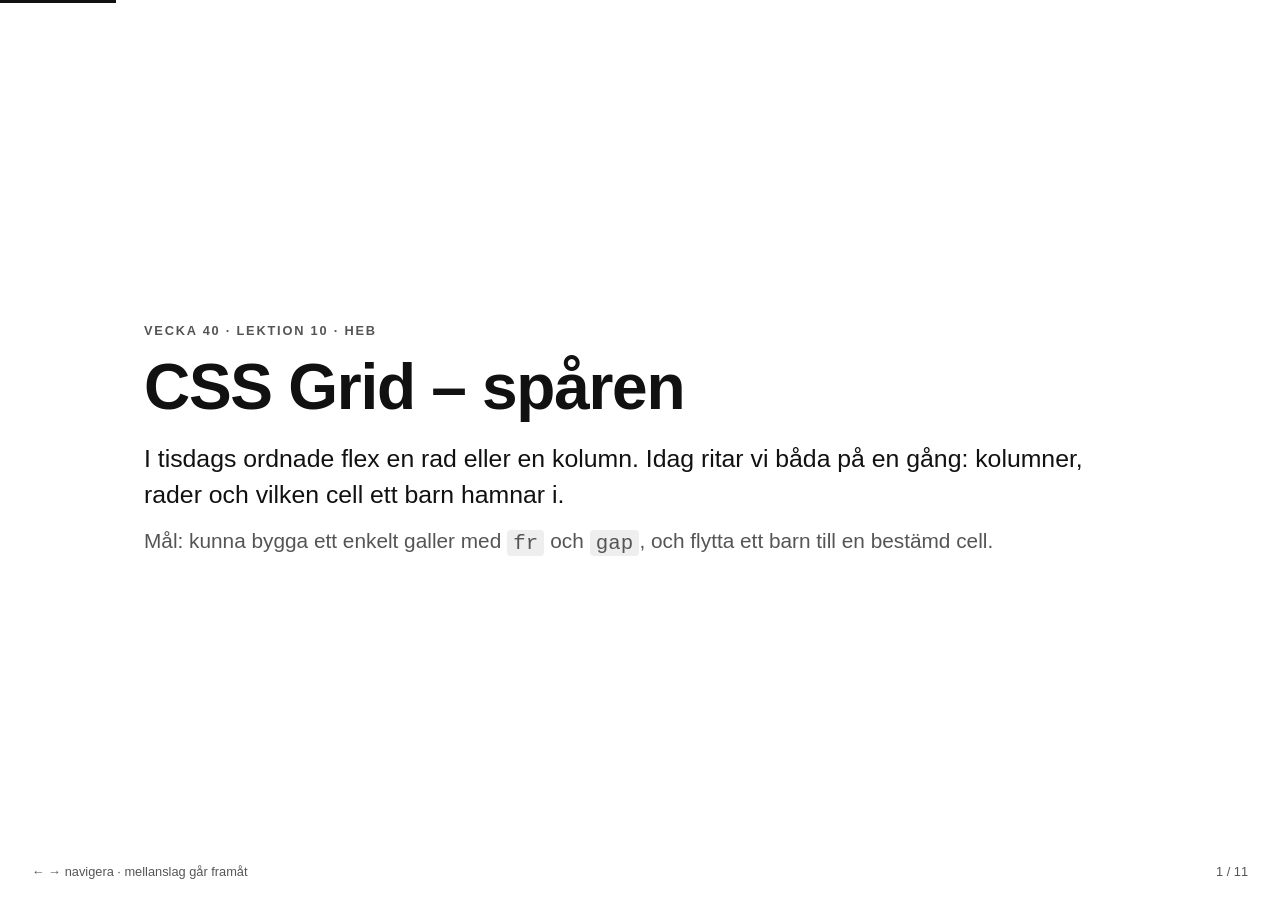
==== planering_WUD1/lektion10-css-grid-kolumner.html @ 08bda298 "grid" ====
<!doctype html>
<html lang="sv">
<head><meta charset="UTF-8"><meta name="viewport" content="width=device-width, initial-scale=1.0"><title>Lektion 10 · CSS Grid – kolumner, rader och placering</title>
<link rel="stylesheet" href="lektioner.css">
<style>
  .cells, .fr, .rows, .placed {
    display: grid;
    gap: .45rem;
    margin-top: .7rem;
  }
  .cells div, .fr div, .rows div, .placed div, .line-cells div {
    padding: .65rem .4rem;
    border: 2px solid #388e3c;
    background: #e8f5e9;
    font-weight: 700;
    text-align: center;
  }
  .cells { grid-template-columns: repeat(3, 1fr); }
  .fr { grid-template-columns: 2fr 1fr 1fr; }
  .fr div:first-child { background: #fff3bf; border-color: #f9a825; }
  .rows { grid-template-columns: 1fr 1fr; grid-template-rows: 4.2rem 4.2rem; }
  .line-nums {
    display: flex;
    justify-content: space-between;
    margin-top: .9rem;
    color: var(--muted);
    font-size: .78rem;
    font-weight: 800;
  }
  .line-cells { display: grid; grid-template-columns: repeat(3, 1fr); }
  .placed { grid-template-columns: repeat(3, 1fr); grid-template-rows: 4rem 4rem; }
  .placed .hit { grid-column: 3; grid-row: 1; background: #fff3bf; border-color: #f9a825; }
  .exercise pre { margin-top: .7rem; }
  .exercise .exercises .ex { padding: .45rem 0; }
  .exercise .note { margin-top: .7rem; }
</style>
</head>
<body><div class="bar"></div><main class="deck">

  <section class="slide active"><div class="slide-inner">
    <div class="kicker">Vecka 40 · Lektion 10 · HeB</div>
    <h1>CSS Grid – spåren</h1>
    <p class="lead">I tisdags ordnade flex en rad eller en kolumn. Idag ritar vi båda på en gång: kolumner, rader och vilken cell ett barn hamnar i.</p>
    <p class="muted">Mål: kunna bygga ett enkelt galler med <code>fr</code> och <code>gap</code>, och flytta ett barn till en bestämd cell.</p>
  </div></section>

  <section class="slide"><div class="slide-inner">
    <div class="kicker">Från flex till grid</div>
    <h2>Två riktningar</h2>
    <div class="grid">
      <div class="card"><h3>Flex</h3><p>Du ställer barnen på rad och säger hur de ska växa.</p><small>Nav, knappar, ett korts insida.</small></div>
      <div class="card"><h3>Grid</h3><p>Du ritar spåren först. Barnen faller ner i cellerna.</p><small>Sidmall, galleri, formulär.</small></div>
    </div>
    <div class="note"><div class="tag">Idag</div><p>Kolumner, rader, <code>fr</code>, <code>gap</code> och hur du pekar ut en cell. Att ett barn tar flera celler kommer imorgon.</p></div>
  </div></section>

  <section class="slide"><div class="slide-inner">
    <div class="kicker">display: grid</div>
    <h2>Barnen fyller celler i ordning</h2>
    <pre>.gallery {
  display: grid;
  grid-template-columns: 1fr 1fr 1fr;
  gap: 1rem;
}</pre>
    <div class="cells"><div>1</div><div>2</div><div>3</div><div>4</div><div>5</div><div>6</div></div>
    <p class="muted">Sex barn och tre kolumner ger två rader, utan att du ritat raderna. Det kallas implicita rader. HTML-ordningen är fortfarande läsordningen.</p>
  </div></section>

  <section class="slide"><div class="slide-inner">
    <div class="kicker">grid-template-columns</div>
    <h2>Så många spår du räknar upp</h2>
    <pre>grid-template-columns: 12rem 1fr 12rem;
grid-template-columns: repeat(3, 1fr);   <span class="c">/* samma som 1fr 1fr 1fr */</span></pre>
    <div class="note"><div class="tag">Ett spår, en kolumn</div><p>Varje värde är ett spår. Tre värden, tre kolumner. <code>repeat</code> är bara ett kortare sätt att skriva samma sak – det behövs på riktigt imorgon, när antalet kolumner ska bero på fönstret.</p></div>
  </div></section>

  <section class="slide"><div class="slide-inner">
    <div class="kicker">fr</div>
    <h2>Dela på det som blir över</h2>
    <pre>grid-template-columns: 2fr 1fr 1fr;</pre>
    <div class="fr"><div>2fr</div><div>1fr</div><div>1fr</div></div>
    <p class="muted"><code>fr</code> är en andel av det lediga utrymmet i gallret. <code>2fr 1fr 1fr</code> betyder hälften, en fjärdedel, en fjärdedel. Pixlar och <code>rem</code> tar sin plats först. <code>fr</code> delar resten.</p>
  </div></section>

  <section class="slide"><div class="slide-inner">
    <div class="kicker">Rader och gap</div>
    <h2>Samma lucka som i flex</h2>
    <pre>.tiles {
  display: grid;
  grid-template-columns: 1fr 1fr;
  grid-template-rows: 4.2rem 4.2rem;
  gap: 1rem;                 <span class="c">/* rad | kolumn om du ger två värden */</span>
}</pre>
    <div class="rows"><div>1</div><div>2</div><div>3</div><div>4</div></div>
    <div class="note"><div class="tag">När du behöver rader</div><p>Hoppa över <code>grid-template-rows</code> när innehållet får styra höjden, som i ett kortgaller. Sätt radhöjd när cellerna ska vara lika höga oavsett text.</p></div>
  </div></section>

  <section class="slide"><div class="slide-inner">
    <div class="kicker">Linjerna</div>
    <h2>Numren sitter mellan kolumnerna</h2>
    <div class="line-nums"><span>1</span><span>2</span><span>3</span><span>4</span></div>
    <div class="line-cells"><div>kolumn 1</div><div>kolumn 2</div><div>kolumn 3</div></div>
    <p class="lead">Tre kolumner har fyra linjer. Kolumn 1 ligger mellan linje 1 och 2. Kolumn 3 börjar på linje 3.</p>
    <div class="note"><div class="tag">Imorgon</div><p><code>grid-column: 1 / 3</code> betyder från linje 1 till linje 3. Idag räcker det att peka ut en cell.</p></div>
  </div></section>

  <section class="slide"><div class="slide-inner">
    <div class="kicker">Placera</div>
    <h2>Peka ut en cell</h2>
    <pre>.featured {
  grid-column: 3;    <span class="c">/* börja på linje 3 → kolumn 3 */</span>
  grid-row: 1;       <span class="c">/* börja på linje 1 → rad 1 */</span>
}</pre>
    <div class="placed"><div class="hit">1</div><div>2</div><div>3</div><div>4</div></div>
    <p class="muted">1 står först i HTML, men hamnar i övre högra cellen. 2, 3 och 4 fyller lediga celler i ordning – därför läser första raden 2, 3, 1.</p>
  </div></section>

  <section class="slide"><div class="slide-inner">
    <div class="kicker">Förutsäg · en cell</div>
    <h2>Logotypen i övre högra hörnet</h2>
    <p class="lead">Galleriet har tre kolumner. Logotypen ska ligga på första raden, i tredje kolumnen. Vilka två egenskaper?</p>
    <button class="reveal">Visa svar</button>
    <div class="answer">
      <pre style="margin-top:.4rem;">.logo {
  grid-column: 3;
  grid-row: 1;
}</pre>
      <p>3 är linjen där kolumn 3 börjar, inte ”tre kolumner bred”. Bredd över flera celler är morgondagens <code>span</code>.</p>
    </div>
  </div></section>

  <section class="slide exercise"><div class="slide-inner">
    <div class="kicker">Övning · sex kort</div>
    <h2>Ett nytt galler</h2>
    <pre>&lt;div class="gallery"&gt;
  &lt;div class="card"&gt;1&lt;/div&gt;
  &lt;!-- …kort 2 till 6, samma element --&gt;
&lt;/div&gt;</pre>
    <div class="exercises">
      <div class="ex"><div class="n">1</div><p>Klistra in HTML:en. <code>.gallery { display: grid; grid-template-columns: repeat(3, 1fr); gap: 1rem; }</code> och en kant på <code>.card</code>.</p></div>
      <div class="ex"><div class="n">2</div><p>Ändra kolumnerna till <code>2fr 1fr 1fr</code>. Första kolumnen blir dubbelt så bred.</p></div>
      <div class="ex"><div class="n">3</div><p>Lägg till <code>grid-template-rows: 8rem 8rem;</code>. De två första raderna får fast höjd. Ett sjunde kort skulle hamna på en ny, implicit rad.</p></div>
      <div class="ex"><div class="n">4</div><p>Första kortet: <code>grid-column: 3; grid-row: 1;</code>. Det hoppar till övre högra cellen. De andra fyller på i ordning.</p></div>
    </div>
    <div class="note safe"><div class="tag">Spara filen</div><p>Imorgon får ett kort ta flera celler, och samma galler läggs in i en sida.</p></div>
  </div></section>

  <section class="slide"><div class="slide-inner">
    <div class="kicker">Lektion 10 · Avslut</div>
    <h1>Klar när…</h1>
    <ul class="steps">
      <li><span class="n">✓</span><span>Du kan göra ett element till ett grid och låta barnen fylla cellerna i ordning.</span></li>
      <li><span class="n">✓</span><span>Du kan skriva kolumner med <code>fr</code> och <code>repeat</code>, och luckor med <code>gap</code>.</span></li>
      <li><span class="n">✓</span><span>Du vet att rader du inte ritat ändå skapas när barnen tar slut på plats.</span></li>
      <li><span class="n">✓</span><span>Du kan flytta ett barn med <code>grid-column</code> och <code>grid-row</code>, och att siffran är en linje.</span></li>
    </ul>
    <div class="note"><div class="tag">Nästa lektion</div><p>Spanning, namngivna områden och ett galler som ändrar antal kolumner av sig själv. Sedan väljer vi flex eller grid med flit.</p></div>
  </div></section>

</main><div class="nav"><span class="hint">← → navigera · mellanslag går framåt</span><span class="counter"><span id="cur">1</span> / <span id="total">1</span></span></div><script src="lektioner.js"></script></body>
</html>
---- planering_WUD1/lektioner.css ----
:root {
  --ink: #111;
  --paper: #fff;
  --muted: #555;
  --line: #ddd;
  --soft: #f5f5f5;
  --accent: #1e5a8a;
  --safe: #285e3b;
  --warning: #7a3c00;
}

* {
  box-sizing: border-box;
  margin: 0;
  padding: 0;
}

html,
body {
  height: 100%;
}

body {
  color: var(--ink);
  background: var(--paper);
  font-family: -apple-system, BlinkMacSystemFont, "Segoe UI", Roboto, Helvetica, Arial, sans-serif;
  -webkit-font-smoothing: antialiased;
}

.deck {
  height: 100vh;
  overflow: hidden;
}

.slide {
  position: absolute;
  inset: 0;
  display: flex;
  flex-direction: column;
  justify-content: center;
  padding: 6vh 8vw 8vh;
  overflow-y: auto;
  opacity: 0;
  visibility: hidden;
  pointer-events: none;
  transform: translateY(12px);
  transition: opacity .3s ease, transform .3s ease;
}

.slide.active {
  opacity: 1;
  visibility: visible;
  pointer-events: auto;
  transform: translateY(0);
}

.slide-inner {
  width: 100%;
  max-width: 62rem;
  margin: auto;
}

.kicker,
.eyebrow {
  margin-bottom: 1rem;
  color: var(--muted);
  font-size: .8rem;
  font-weight: 600;
  letter-spacing: .14em;
  text-transform: uppercase;
}

h1 {
  font-size: clamp(2.2rem, 5.5vw, 4rem);
  font-weight: 800;
  line-height: 1.05;
  letter-spacing: -.02em;
}

h2 {
  font-size: clamp(1.6rem, 3.6vw, 2.4rem);
  font-weight: 700;
  line-height: 1.1;
  letter-spacing: -.01em;
}

h3 {
  font-size: 1.08rem;
  line-height: 1.25;
}

p,
ul:not(.steps),
ol:not(.steps) {
  font-size: clamp(1.05rem, 2vw, 1.3rem);
  line-height: 1.5;
}

p {
  margin-top: .8rem;
}

ul:not(.steps),
ol:not(.steps) {
  margin-top: 1.2rem;
  padding-left: 1.4em;
}

ul:not(.steps) li + li,
ol:not(.steps) li + li {
  margin-top: .45rem;
}

.lead {
  margin-top: 1.2rem;
  font-size: clamp(1.1rem, 2.4vw, 1.55rem);
  line-height: 1.45;
}

.muted,
.small {
  color: var(--muted);
}

.small {
  font-size: clamp(.85rem, 1.35vw, 1rem);
}

code {
  padding: .08em .3em;
  border-radius: 4px;
  background: #eee;
  font-family: ui-monospace, "SF Mono", Menlo, Consolas, monospace;
}

pre {
  margin-top: 1.15rem;
  padding: 1.05rem 1.2rem;
  overflow-x: auto;
  border-radius: 6px;
  color: var(--paper);
  background: var(--ink);
  font: clamp(.82rem, 1.65vw, 1.05rem)/1.5 ui-monospace, "SF Mono", Menlo, Consolas, monospace;
  white-space: pre;
  user-select: text;
}

pre code {
  padding: 0;
  color: inherit;
  background: transparent;
}

pre .c,
pre .comment {
  color: #aaa;
}

pre .p,
pre .pmt {
  color: #7fd0ff;
}

pre .o,
pre .g,
pre .good {
  color: #a9d6a9;
}

pre .y,
pre .warn-code {
  color: #ffe08a;
}

pre .r {
  color: #f88;
  font-weight: 700;
}

code.inline {
  padding: .1em .35em;
}

.steps {
  margin-top: 1.3rem;
  list-style: none;
}

.steps li {
  display: flex;
  align-items: baseline;
  gap: 1rem;
  padding: .58rem 0;
  border-bottom: 1px solid var(--line);
  font-size: clamp(1rem, 2vw, 1.2rem);
  line-height: 1.4;
}

.steps li:last-child {
  border-bottom: 0;
}

.steps .n,
.steps > li > .n {
  flex: 0 0 2rem;
  font-weight: 800;
}

.grid,
.grid2 {
  display: grid;
  grid-template-columns: repeat(2, minmax(0, 1fr));
  gap: 1rem;
  margin-top: 1.3rem;
}

.grid.three {
  grid-template-columns: repeat(3, minmax(0, 1fr));
}

.grid.four {
  grid-template-columns: repeat(2, minmax(0, 1fr));
}

.card {
  padding: 1rem;
  border: 2px solid var(--ink);
  border-radius: 6px;
  background: var(--paper);
}

.card.safe {
  border-color: var(--safe);
}

.card.warning,
.card.warn {
  border-color: var(--warning);
}

.card h3 {
  margin-bottom: .3rem;
}

.card p {
  margin-top: .25rem;
  font-size: 1rem;
}

.card small {
  display: block;
  margin-top: .45rem;
  color: var(--muted);
  font-size: .9rem;
}

.diagram,
.flow {
  display: flex;
  align-items: center;
  justify-content: center;
  gap: .65rem;
  flex-wrap: wrap;
  margin-top: 1.5rem;
}

.box,
.step {
  min-width: 8rem;
  padding: .8rem 1rem;
  border: 2px solid var(--ink);
  border-radius: 6px;
  background: var(--paper);
  text-align: center;
}

.flow .box,
.flow .step {
  flex: 1;
}

.step {
  display: flex;
  align-items: center;
  justify-content: center;
  min-height: 5rem;
  font-size: clamp(.9rem, 1.55vw, 1.05rem);
  font-weight: 700;
}

.box strong {
  display: block;
}

.flow .box .tt {
  font-size: .85rem;
  font-weight: 800;
  letter-spacing: .05em;
  text-transform: uppercase;
}

.flow .box .dd {
  margin-top: .3rem;
  color: var(--muted);
  font-size: .9rem;
}

.flow .box.hl {
  color: var(--paper);
  background: var(--ink);
}

.flow .box.hl .dd {
  color: #ccc;
}

.flow .cmd {
  color: var(--muted);
  font-family: ui-monospace, "SF Mono", Menlo, Consolas, monospace;
  font-weight: 700;
}

.arrow {
  color: var(--muted);
  font-weight: 800;
}

.note {
  margin-top: 1.3rem;
  padding: 1rem 1.2rem;
  border: 2px solid var(--ink);
  border-radius: 6px;
}

.note.warning {
  border-color: var(--warning);
  color: var(--warning);
}

.note.safe,
.note.shared {
  border-color: var(--safe);
}

.tag,
.note .tag {
  font-size: .78rem;
  font-weight: 800;
  letter-spacing: .1em;
  text-transform: uppercase;
}

.note p {
  margin-top: .5rem;
  font-size: clamp(1rem, 2vw, 1.16rem);
}

button {
  font: inherit;
}

button.reveal,
button.reveal-btn {
  display: inline-block;
  margin-top: 1.4rem;
  padding: .6rem 1.2rem;
  border: 1px solid var(--ink);
  border-radius: 6px;
  color: var(--paper);
  background: var(--ink);
  font-size: .95rem;
  font-weight: 700;
  cursor: pointer;
}

button.reveal:hover,
button.reveal-btn:hover {
  color: var(--ink);
  background: var(--paper);
}

button.reveal:focus-visible,
button.reveal-btn:focus-visible {
  outline: 3px solid #4d9bd1;
  outline-offset: 3px;
}

.answer {
  margin-top: 1.1rem;
  padding-left: 1rem;
  overflow: hidden;
  border-left: 4px solid var(--ink);
  opacity: 0;
  max-height: 0;
  transition: opacity .3s ease, max-height .3s ease;
}

.answer.show {
  opacity: 1;
  max-height: 600px;
}

.answer .label,
.answer strong {
  font-weight: 800;
}

.answer .label {
  margin-bottom: .5rem;
  font-size: .8rem;
  letter-spacing: .1em;
  text-transform: uppercase;
}

.answer p {
  margin-top: .45rem;
  font-size: clamp(1rem, 2vw, 1.18rem);
}

.terms {
  margin-top: 1.4rem;
}

.terms div {
  display: flex;
  align-items: baseline;
  gap: 1.2rem;
  padding: .7rem 0;
  border-bottom: 1px solid var(--line);
}

.terms div:last-child {
  border-bottom: 0;
}

.terms .t {
  flex-shrink: 0;
  width: 9rem;
  font-family: ui-monospace, "SF Mono", Menlo, Consolas, monospace;
  font-weight: 700;
}

.terms .d .m {
  color: var(--muted);
}

.table {
  width: 100%;
  margin-top: 1.5rem;
  border-collapse: collapse;
  font-size: clamp(.95rem, 1.9vw, 1.2rem);
}

.table th,
.table td {
  padding: .7rem .8rem;
  border-bottom: 1px solid var(--line);
  text-align: left;
}

.table th {
  color: var(--muted);
  font-size: .8rem;
  letter-spacing: .08em;
  text-transform: uppercase;
}

.exercises {
  margin-top: 1.4rem;
}

.exercises .ex {
  display: flex;
  gap: 1.1rem;
  padding: .85rem 0;
  border-bottom: 1px solid var(--line);
}

.exercises .ex:last-child {
  border-bottom: 0;
}

.exercises .ex .n {
  flex-shrink: 0;
  width: 1.8rem;
  font-size: 1.1rem;
  font-weight: 800;
}

.exercises .ex p {
  margin-top: 0;
  font-size: clamp(1rem, 2vw, 1.2rem);
}

.package {
  margin-top: 1.5rem;
}

.package .commit-row {
  display: flex;
  align-items: center;
  justify-content: center;
  gap: .5rem;
  flex-wrap: wrap;
  padding: .9rem;
  border: 2px dashed var(--line);
  border-radius: 6px;
  background: #fafafa;
}

.package .pkg {
  display: flex;
  flex-direction: column;
  align-items: center;
  gap: .3rem;
  min-width: 4.6rem;
}

.package .pkg .icon {
  font-size: 2rem;
  line-height: 1;
}

.package .pkg .id,
.package .pkg .msg,
.package .caption {
  font-size: .75rem;
}

.package .pkg .id,
.package .caption {
  color: var(--muted);
}

.package .pkg .id {
  font-family: ui-monospace, "SF Mono", Menlo, Consolas, monospace;
}

.package .pkg .msg {
  font-weight: 600;
}

.package .link {
  color: var(--muted);
  font-size: 1.2rem;
  font-weight: 700;
}

.package .caption {
  margin-top: .7rem;
  text-align: center;
}

.vs,
.goodbad {
  margin-top: 1.4rem;
}

.vs .row,
.goodbad .row {
  display: grid;
  align-items: baseline;
  gap: 1rem;
  padding: .75rem 0;
  border-bottom: 1px solid var(--line);
}

.vs .row {
  grid-template-columns: 1fr auto 1fr;
}

.goodbad .row {
  grid-template-columns: auto 1fr;
}

.vs .row:last-child,
.goodbad .row:last-child {
  border-bottom: 0;
}

.vs .sep,
.goodbad .mark {
  color: var(--muted);
  font-weight: 800;
}

.goodbad .good {
  color: #1a7f37;
}

.goodbad .bad {
  color: #b42318;
}

.scenario {
  margin-top: .9rem;
  padding: .8rem 1rem;
  border: 2px solid var(--ink);
  border-radius: 6px;
}

.scenario-header {
  display: flex;
  align-items: baseline;
  justify-content: space-between;
  gap: 1rem;
}

.scenario-header span {
  color: var(--muted);
  font-size: .78rem;
  letter-spacing: .1em;
  text-transform: uppercase;
}

.scenario p {
  margin-top: .4rem;
  font-size: 1rem;
}

.scenario .reveal {
  margin-top: .75rem;
}

.decision {
  display: grid;
  grid-template-columns: 1fr auto 1fr;
  align-items: center;
  gap: .8rem;
  margin-top: 1.2rem;
}

.decision .question {
  font-size: clamp(1.05rem, 2vw, 1.3rem);
  font-weight: 800;
  text-align: center;
}

.nav {
  position: fixed;
  right: 2rem;
  bottom: 1.3rem;
  left: 2rem;
  z-index: 20;
  display: flex;
  align-items: center;
  justify-content: space-between;
  color: var(--muted);
  pointer-events: none;
}

.hint,
.counter,
.nav > :last-child {
  color: var(--muted);
  font-size: .8rem;
  font-variant-numeric: tabular-nums;
}

.bar,
.progress {
  position: fixed;
  top: 0;
  left: 0;
  z-index: 30;
  height: 3px;
  background: var(--ink);
  transition: width .3s ease;
}

kbd {
  padding: .08rem .35rem;
  border: 1px solid #bbb;
  border-bottom-width: 2px;
  border-radius: 4px;
  background: var(--paper);
  font: inherit;
}

@media (max-width: 800px) {
  .slide {
    justify-content: flex-start;
    padding: 4.5rem 6vw 6rem;
  }

  .grid,
  .grid2,
  .grid.three,
  .grid.four,
  .decision {
    grid-template-columns: 1fr;
  }

  .diagram,
  .flow {
    justify-content: flex-start;
  }

  .decision .arrow {
    text-align: center;
    transform: rotate(90deg);
  }

  .nav {
    right: 1rem;
    bottom: .75rem;
    left: 1rem;
  }

  .hint {
    display: none;
  }
}
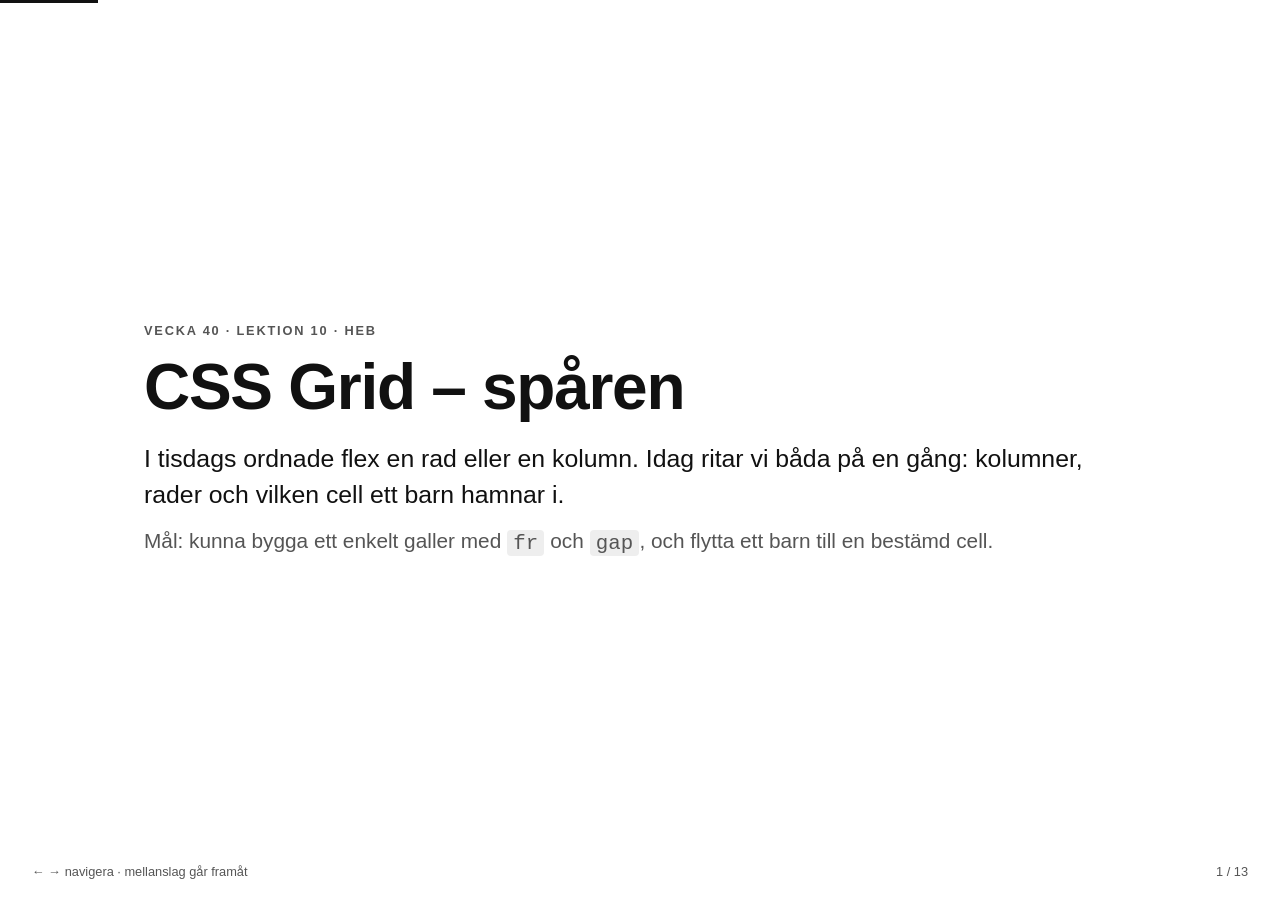
==== commit 614aa1a0: "grid template areas" ====
--- a/planering_WUD1/lektion10-css-grid-kolumner.html
+++ b/planering_WUD1/lektion10-css-grid-kolumner.html
@@ -33,6 +33,7 @@
   .exercise pre { margin-top: .7rem; }
   .exercise .exercises .ex { padding: .45rem 0; }
   .exercise .note { margin-top: .7rem; }
+  .exercise img { max-width: 100%; display: block; }
 </style>
 </head>
 <body><div class="bar"></div><main class="deck">
@@ -130,19 +131,50 @@
   </div></section>
 
   <section class="slide exercise"><div class="slide-inner">
-    <div class="kicker">Övning · sex kort</div>
-    <h2>Ett nytt galler</h2>
+    <div class="kicker">Övning A · galleriet</div>
+    <h2>Grid eller flex, samma sex bilder</h2>
+    <p class="lead">Öppna <code>playground/css-grid.html</code>. Sex <code>figure</code> med en placeholder-bild och en bildtext. Behållaren <code>.gallery</code> styr allt.</p>
     <pre>&lt;div class="gallery"&gt;
-  &lt;div class="card"&gt;1&lt;/div&gt;
-  &lt;!-- …kort 2 till 6, samma element --&gt;
+  &lt;figure class="card"&gt;
+    &lt;img src="https://placehold.co/600x400/…?text=1" alt="Bild 1"&gt;
+    &lt;figcaption&gt;Bild 1&lt;/figcaption&gt;
+  &lt;/figure&gt;
+  &lt;!-- …bild 2 till 6, samma element --&gt;
 &lt;/div&gt;</pre>
     <div class="exercises">
-      <div class="ex"><div class="n">1</div><p>Klistra in HTML:en. <code>.gallery { display: grid; grid-template-columns: repeat(3, 1fr); gap: 1rem; }</code> och en kant på <code>.card</code>.</p></div>
-      <div class="ex"><div class="n">2</div><p>Ändra kolumnerna till <code>2fr 1fr 1fr</code>. Första kolumnen blir dubbelt så bred.</p></div>
-      <div class="ex"><div class="n">3</div><p>Lägg till <code>grid-template-rows: 8rem 8rem;</code>. De två första raderna får fast höjd. Ett sjunde kort skulle hamna på en ny, implicit rad.</p></div>
-      <div class="ex"><div class="n">4</div><p>Första kortet: <code>grid-column: 3; grid-row: 1;</code>. Det hoppar till övre högra cellen. De andra fyller på i ordning.</p></div>
+      <div class="ex"><div class="n">1</div><p>Kör först <code>.gallery { display: flex; flex-wrap: wrap; gap: 1rem; }</code>. Bilderna ligger på rad och bryter när de inte får plats.</p></div>
+      <div class="ex"><div class="n">2</div><p>Byt till <code>.gallery { display: grid; grid-template-columns: repeat(3, 1fr); gap: 1rem; }</code>. Jämna kolumner och två rader – utan att du ritat raderna.</p></div>
+      <div class="ex"><div class="n">3</div><p>Jämför: vad blev jämnare med grid, och vad kunde flex som grid inte gör här?</p></div>
     </div>
-    <div class="note safe"><div class="tag">Spara filen</div><p>Imorgon får ett kort ta flera celler, och samma galler läggs in i en sida.</p></div>
+  </div></section>
+
+  <section class="slide exercise"><div class="slide-inner">
+    <div class="kicker">Övning B · kolumnbredden</div>
+    <h2>Dela bredden med fr</h2>
+    <p class="lead">Fortsätt i <code>css-grid.html</code>. <code>.gallery</code> är ett grid med tre kolumner. Nu bestämmer du hur breda de är.</p>
+    <pre>grid-template-columns: 2fr 1fr 1fr;
+grid-template-columns: repeat(3, 1fr);   <span class="c">/* lika breda */</span></pre>
+    <div class="exercises">
+      <div class="ex"><div class="n">1</div><p>Sätt <code>grid-template-columns: 2fr 1fr 1fr</code>. Vilken bild blir bredast? Räknar du <em>andelar</em> eller pixlar?</p></div>
+      <div class="ex"><div class="n">2</div><p>Tillbaka till <code>repeat(3, 1fr)</code>. Alla tre kolumner lika breda.</p></div>
+      <div class="ex"><div class="n">3</div><p>Lägg till <code>grid-template-rows: 10rem 10rem;</code>. De två första raderna låser höjden, även om bildtexterna skiljer sig.</p></div>
+      <div class="ex"><div class="n">4</div><p>Byt till <code>grid-template-rows: 10rem 10rem 10rem;</code>. Vad händer med bild 6 när raden redan är ritad?</p></div>
+    </div>
+  </div></section>
+
+  <section class="slide exercise"><div class="slide-inner">
+    <div class="kicker">Övning C · flytta en bild</div>
+    <h2>Peka ut en cell</h2>
+    <p class="lead">Samma galleri. Nu stannar bild 1 kvar först i HTML, men ska hamna i övre högra hörnet.</p>
+    <pre>.card:first-child {
+  grid-column: 3;    <span class="c">/* börja på linje 3 → kolumn 3 */</span>
+  grid-row: 1;       <span class="c">/* börja på linje 1 → rad 1 */</span>
+}</pre>
+    <div class="exercises">
+      <div class="ex"><div class="n">1</div><p>Lägg regeln på plats. Bild 1 hoppar till övre högra cellen.</p></div>
+      <div class="ex"><div class="n">2</div><p>Rita på papper var bild 1–6 hamnar. 2, 3 och 4 fyller lediga celler i ordning – därför läser första raden <strong>2 · 3 · 1</strong>.</p></div>
+      <div class="ex"><div class="n">3</div><p>Prova <code>grid-column: 2; grid-row: 2;</code> på bild 1. Hur flyttar sig resten?</p></div>
+    </div>
   </div></section>
 
   <section class="slide"><div class="slide-inner">
